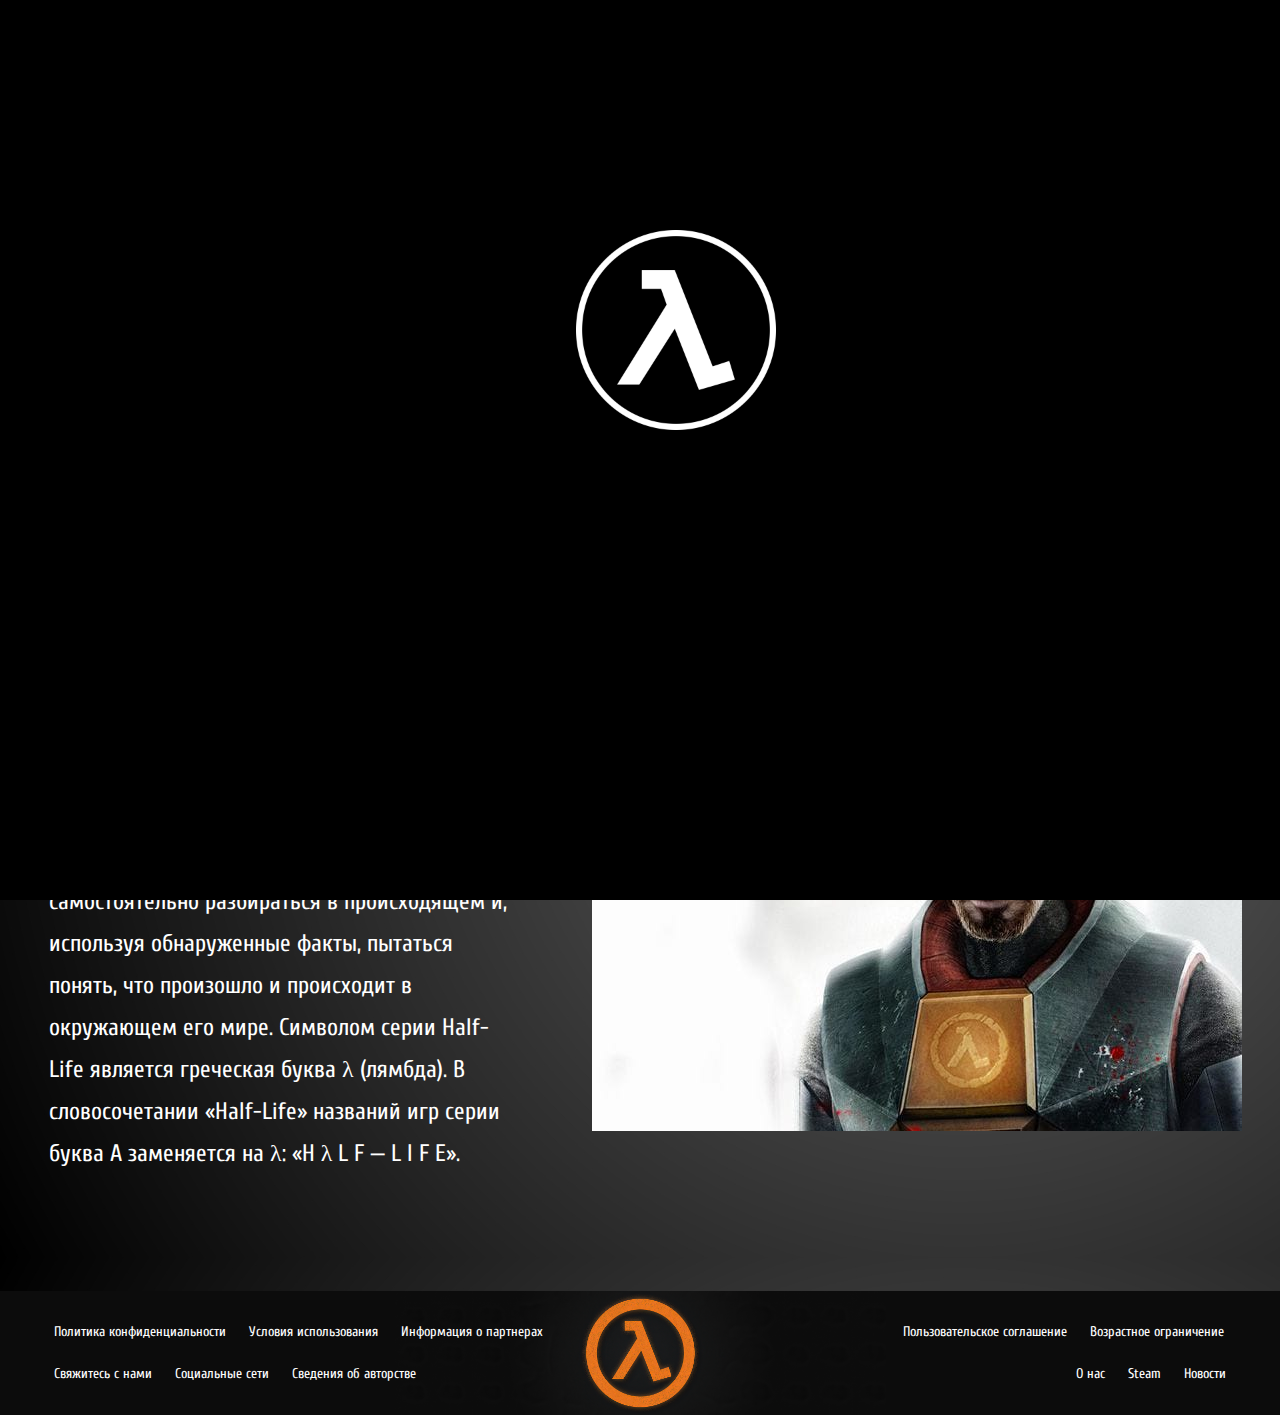
==== index.html @ ef23ac96 "Add files via upload" ====
<!DOCTYPE html>
<html lang="en">
<head>
    <meta charset="UTF-8">
    <meta http-equiv="X-UA-Compatible" content="IE=edge">
    <meta name="viewport" content="width=device-width, initial-scale=1.0">
    <title>Half-life</title>
    <link rel="stylesheet" href="style.css">
</head>
<body>
    <div class="loadparent">
        <div class="preloader">
            <img src="images/hlicon.png" class="hliconloader">
        </div>
    </div>
    <header class = "logos">
        <a href = "index.html">
            <div class = "logo">
                <img src = "images/hlicon.png">
            </div>
        </a>
        <div class = 'hl1and2'>
            <a href = "hl1.html">
                <div class = "headerhl">
                    <a href = "hl1.html"><img src = "images/hl1.png"></a>
                </div>
            </a>
            <a href = "hl2.html">
                <div class = "hl2">
                    <img src = "images/hl2.png">
                </div>
            </a>
        </div>
    </header>
    <main>
        <div class = "flex">
            <img class = "greetings" src="images/hl0.png">
            <div class = "hlinf">
                <h3>Half-Life</h3>
                <p>(с англ. - «период полураспада») — серия компьютерных игр в жанре научно-фантастического шутера от первого лица. Основой сюжета большинства игр серии являются приключения физика-теоретика Гордона Фримена, который в результате инцидента в научном комплексе «Чёрная Меза» становится единственным, кто может спасти Землю от порабощения инопланетянами.</p>
            </div>
        </div>
        <div class = "flex">
            <div class = "hlinf2">
                <p>Серия популярна благодаря продуманному дизайну, выверенному игровому процессу и необычной подаче сюжета — игроку приходится самостоятельно разбираться в происходящем и, используя обнаруженные факты, пытаться понять, что произошло и происходит в окружающем его мире. Символом серии Half-Life является греческая буква λ (лямбда). В словосочетании «Half-Life» названий игр серии буква A заменяется на λ: «H λ L F — L I F E».</p>
            </div>
            <img class = "stahp" src="images/hl.png">
        </div>
    </main>
    <footer>
        <div class = "footerleft">
        <div class = "footerstuff11">
            <a class = "leftfirst" href = "https://vk.com/hlforeverinheart">Политика конфиденциальности</a>
            <a class = "leftbetween" href = "https://vk.com/hlforeverinheart">Условия использования</a>
            <a class = "leftbetween" href = "https://vk.com/hlforeverinheart">Информация о партнерах</a>
        </div>
        <div class = "footerstuff12">
            <a class = "leftfirst" href = "https://vk.com/hlforeverinheart">Свяжитесь с нами</a>
            <a class = "leftbetween" href = "https://vk.com/hlforeverinheart">Социальные сети</a>
            <a class = "leftbetween" href = "https://vk.com/hlforeverinheart">Сведения об авторстве</a>
        </div>
        </div>
        <div class = "footerright">
        <div class = "footerstuff21">
            <a class = "rovno" href = "https://vk.com/hlforeverinheart">Пользовательское соглашение</a>
            <a class = "rightfirst" href = "https://vk.com/hlforeverinheart">Возрастное ограничение</a>
        </div>
        <div class = "footerstuff22">
            <a class = "last" href = "https://vk.com/hlforeverinheart">О нас</a>
            <a class = "rightbetween" href = "https://vk.com/hlforeverinheart">Steam</a>
            <a class = "rightfirst" href = "https://vk.com/hlforeverinheart">Новости</a>
        </div>
        </div>
    </footer>
<script src='script.js'></script>
</body>
</html>
---- style.css ----
@import url('https://fonts.googleapis.com/css2?family=Cuprum&family=Roboto:ital@1&display=swap');
.loaded_hiding {
    background-image: none;
    width: 100%;
    height: 100vh;
    display: flex;
    justify-content: center;
    align-items: center;
}

.loaded {
    background-color:black;
    background-size: cover;
}

.clockShow {
    width: 100px;
    height: 100px;
    background-image: url(images/hlicon.png);
    background-size: cover;
    animation: rotate 3s 1;
}

.clockHide {
    opacity: 0;
}
body{
    margin: 0;
    background-color:whitesmoke;
}
header{
    background: linear-gradient(180deg, #FE7E4F 0%, #FF6515 100%);
    padding:0px;
    display: flex;
    justify-content: space-between;
}
.logo{
    width:87px;
    height:87px;
    display:flex;
    justify-content:space-between;
    padding-top:3px;
    padding-bottom:3px;
    padding-left:3px;
    display:flex;
    transition: transform 1s;
}
@keyframes move1{
    0% { transform: rotate(360deg);}    
    50% {transform :rotate(-540deg);}
}
.logo:hover{
    animation: move1 2s 1;
}
main{
    background-image: url(images/hlbg.png);
    padding-top:41px;
    padding-left:38px;
    padding-bottom:92px;
}
h3{
    text-decoration:none;
    color:white;
    font-family: 'Cuprum';
    font-style: normal;
    font-weight: 400;
    font-size: 36px;
    line-height: 42px;
}
a, p{
    text-decoration:none;
    color:white;
    font-family: 'Cuprum';
    font-style: normal;
    font-weight: 400;
    font-size: 24px;
    line-height: 42px;
}
a{
    text-decoration:none;
    color:white;
    font-family: 'Cuprum';
    font-style: normal;
    font-weight: 400;
    font-size: 14px;
    line-height: 42px;
}
.text{
    font-family: 'Cuprum';
    font-style: normal;
    font-weight: 400;
    font-size: 36px;
    line-height: 42px;
}
footer{
    background-image: url(images/hlfooter.png);
    background-size:491px, 149px;
    background-repeat:no-repeat;
    background-position:center center;
    padding:20px;
    background-color:#0C0C0C;
    display:flex;
    justify-content:space-between;
}
.greetings{
    width:645px;
    height:365px;
    display: flex;
    transition: transform 0.8s;
}
.greetings:hover{
    transform: scale(1.03);
}
.stahp{
    width:650px;
    height:400px;
    display: flex;
    padding-top:39px;
    padding-right:38px;
    transition: transform 1.5s;
}
.stahp:hover{
    transform: scale(1.1);
}
.flex{
    display:flex;
}
.flex2{
    display:flex;
}
.block{
    display:block;
}
.hlinf{
    display:block;
    padding-left:11px;
    padding-right:74px;
}
.hlinf2{
    display:block;
    padding-left:11px;
    padding-right:74px;
    padding-top:39px;
}
.leftbetween{
    margin-right:19px;
}
.leftfirst{
    margin-left:34px;
    margin-right:19px;
}
.rightbetween{
    margin-left:19px;
}
.last{
    margin-left:173px;
}
.rightfirst{
    margin-left:19px;
    margin-right:34px
}
.footerright{
    justify-content: space-around;
}
.footerleft{
    justify-content: space-around;
}
.headerhl{
    display:flex;
    margin-right: 35%;
}
.hl2{
    display:flex;
    height:40px;
    padding-top:30px;
}
.settings{
    display:block;
}
.preloader{
    background: black;
    height:100vh;
    width:100%;
    position:fixed;
    z-index: 100;
}
.hliconloader{
    display: flex;
    width:200px;
    height:200px;
    margin-left:45%;
    margin-top:18%;
    animation: loader 1.5s ease-in-out infinite;
}
@keyframes loader{
    100%{
        transform: rotate(360deg);
    }
}
.iconhide{
    opacity:0%;
}
@media(max-width:1731px){
    .headerhl{
        margin-right:30%;
    }
}
@media(max-width:1610px){
    .headerhl{
        margin-right:25%;
    }
}
@media(max-width:1502px){
    .headerhl{
        margin-right:20%;
    }
}
@media(max-width:1410px){
    .headerhl{
        margin-right:15%;
    }
}
@media(max-width:1328px){
    .headerhl{
        margin-right:10%;
    }
}
@media(max-width: 1437px){
    .hl1inf2{
        font-size:21px;
    }
}
@media(max-width: 1357px){
    .hl1inf2{
        font-size:19px;
    }
}
@media(max-width: 1311px){
    .hl1inf2{
        font-size:16px;
    }
}
@media(max-width: 1277px){
    .flex2{
       flex-direction: column; 
    }
    .hl1inf2{
        font-size:19px;
    }
}
@media(max-width: 1263px){
    .hl1inf{
        font-size:21px;
    }
}
@media(max-width: 1201px){
    .hl1inf{
        font-size:16px;
    }
    .hl1inf2{
        font-size:16px;
    }
}
@media(max-width: 1097px){
    .greetings{
        width:50%;
        height:50%;
    }
    .stahp{
        width:50%;
        height:50%;
    }
    .flex{
        flex-direction: column;
    }
}
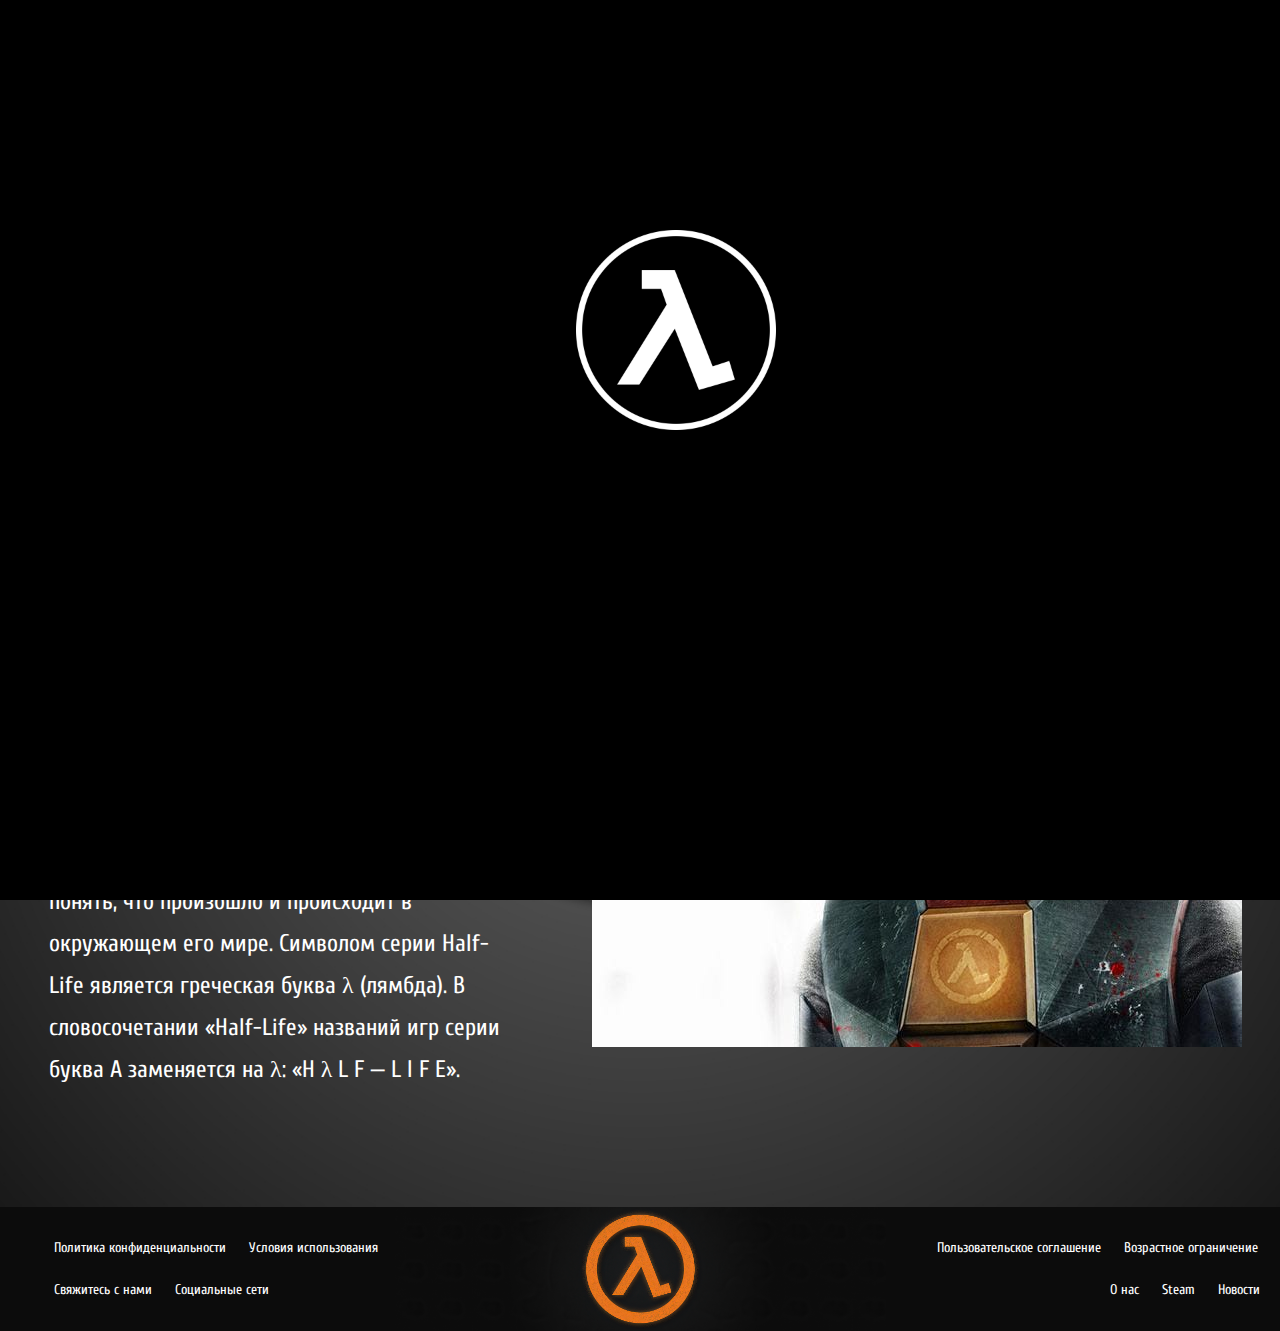
==== commit 6f0f720c: "Add files via upload" ====
--- a/index.html
+++ b/index.html
@@ -19,18 +19,16 @@
                 <img src = "images/hlicon.png">
             </div>
         </a>
-        <div class = 'hl1and2'>
-            <a href = "hl1.html">
-                <div class = "headerhl">
-                    <a href = "hl1.html"><img src = "images/hl1.png"></a>
-                </div>
-            </a>
-            <a href = "hl2.html">
-                <div class = "hl2">
-                    <img src = "images/hl2.png">
-                </div>
-            </a>
-        </div>
+        <a href = "hl1.html">
+            <div class = "headerhl">
+                <img class = "hl1img" src = "images/hl1.png">
+            </div>
+        </a>
+        <a href = "hl2.html">
+            <div class = "hl2">
+                <img class = "hl2img" src = "images/hl2.png">
+            </div>
+        </a>
     </header>
     <main>
         <div class = "flex">
@@ -52,18 +50,16 @@
         <div class = "footerstuff11">
             <a class = "leftfirst" href = "https://vk.com/hlforeverinheart">Политика конфиденциальности</a>
             <a class = "leftbetween" href = "https://vk.com/hlforeverinheart">Условия использования</a>
-            <a class = "leftbetween" href = "https://vk.com/hlforeverinheart">Информация о партнерах</a>
         </div>
         <div class = "footerstuff12">
             <a class = "leftfirst" href = "https://vk.com/hlforeverinheart">Свяжитесь с нами</a>
             <a class = "leftbetween" href = "https://vk.com/hlforeverinheart">Социальные сети</a>
-            <a class = "leftbetween" href = "https://vk.com/hlforeverinheart">Сведения об авторстве</a>
         </div>
         </div>
         <div class = "footerright">
         <div class = "footerstuff21">
             <a class = "rovno" href = "https://vk.com/hlforeverinheart">Пользовательское соглашение</a>
-            <a class = "rightfirst" href = "https://vk.com/hlforeverinheart">Возрастное ограничение</a>
+            <a class = "rightfirst2" href = "https://vk.com/hlforeverinheart">Возрастное ограничение</a>
         </div>
         <div class = "footerstuff22">
             <a class = "last" href = "https://vk.com/hlforeverinheart">О нас</a>
--- a/style.css
+++ b/style.css
@@ -32,7 +32,7 @@
     background: linear-gradient(180deg, #FE7E4F 0%, #FF6515 100%);
     padding:0px;
     display: flex;
-    justify-content: space-between;
+    justify-content: space-around;
 }
 .logo{
     width:87px;
@@ -54,6 +54,9 @@
 }
 main{
     background-image: url(images/hlbg.png);
+    background-position: center;
+    background-repeat: no-repeat;
+    background-size:cover;
     padding-top:41px;
     padding-left:38px;
     padding-bottom:92px;
@@ -102,6 +105,7 @@
     display:flex;
     justify-content:space-between;
 }
+
 .greetings{
     width:645px;
     height:365px;
@@ -157,13 +161,15 @@
 }
 .rightfirst{
     margin-left:19px;
-    margin-right:34px
+}
+.rightfirst2{
+    margin-left:19px;
 }
 .footerright{
-    justify-content: space-around;
+    justify-content: space-evenly;
 }
 .footerleft{
-    justify-content: space-around;
+    justify-content: space-evenly;
 }
 .headerhl{
     display:flex;
@@ -173,6 +179,10 @@
     display:flex;
     height:40px;
     padding-top:30px;
+    margin-right:10px;
+}
+.hl1and2{
+    flex-direction:row
 }
 .settings{
     display:block;
@@ -200,6 +210,11 @@
 .iconhide{
     opacity:0%;
 }
+
+.bx-wrapper {
+    width: 775px;
+}
+
 @media(max-width:1731px){
     .headerhl{
         margin-right:30%;
@@ -251,6 +266,14 @@
 @media(max-width: 1263px){
     .hl1inf{
         font-size:21px;
+    }
+    .hl1img{
+        height:65px;
+        padding-top:12px;
+    }
+    .hl2{
+        height:25px;
+        padding-top:35px;
     }
 }
 @media(max-width: 1201px){
@@ -273,4 +296,40 @@
     .flex{
         flex-direction: column;
     }
+}
+@media(max-width: 867px){
+    .leftfirst{
+        font-size:10px;
+    }
+    .leftbetween{
+        font-size:10px;
+    }
+    .rightfirst{
+        font-size:10px;
+        margin-left:20px;
+    }
+    .rightfirst2{
+        margin-left:0px;
+        margin-right:0px;
+        font-size:10px;
+    }
+    .footerstuff21{
+        display:flex;
+        justify-content:space-between;
+    }
+    .rightbetween{
+        font-size:10px;
+    }
+    .last{
+        font-size:10px;
+    }
+    .rovno{
+        font-size:10px;
+        margin-left:64px;
+    }
+}
+@media(max-width: 393px){
+    .logos{
+        flex-direction: row;
+    }
 }